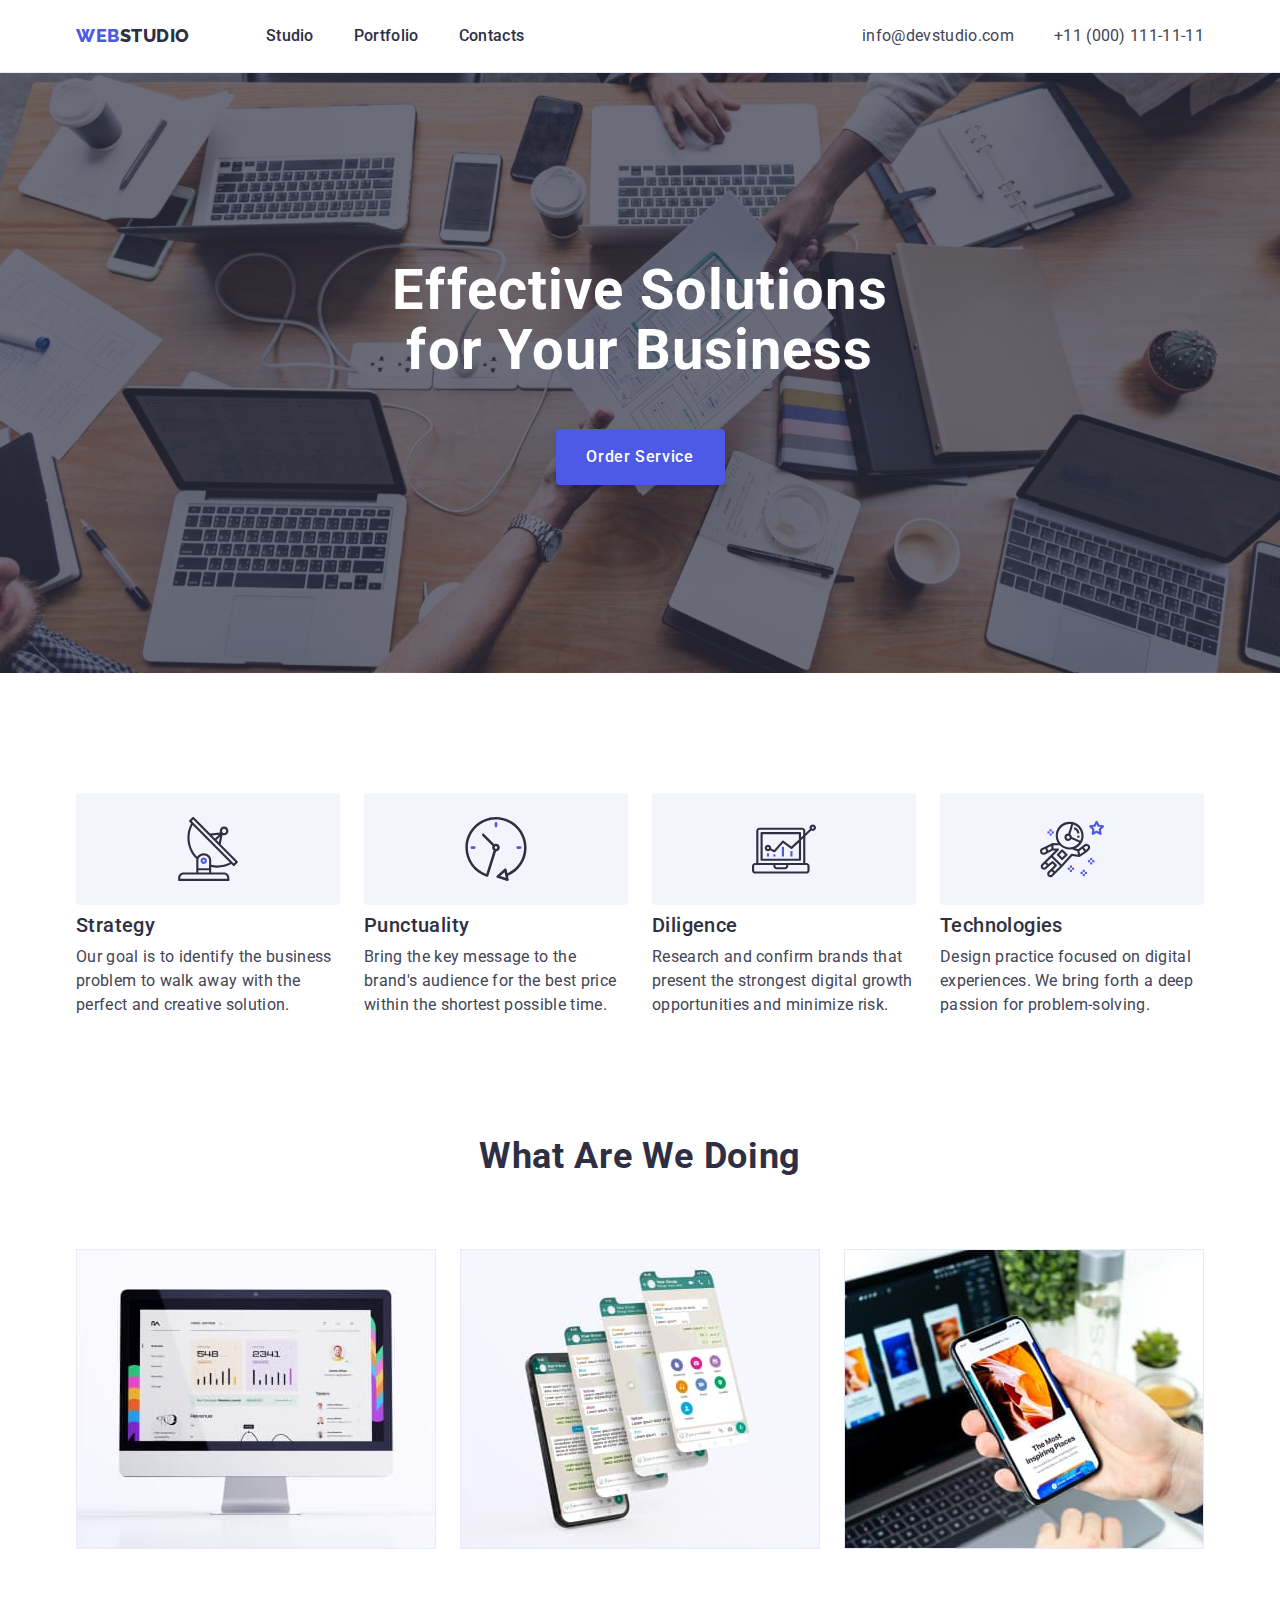
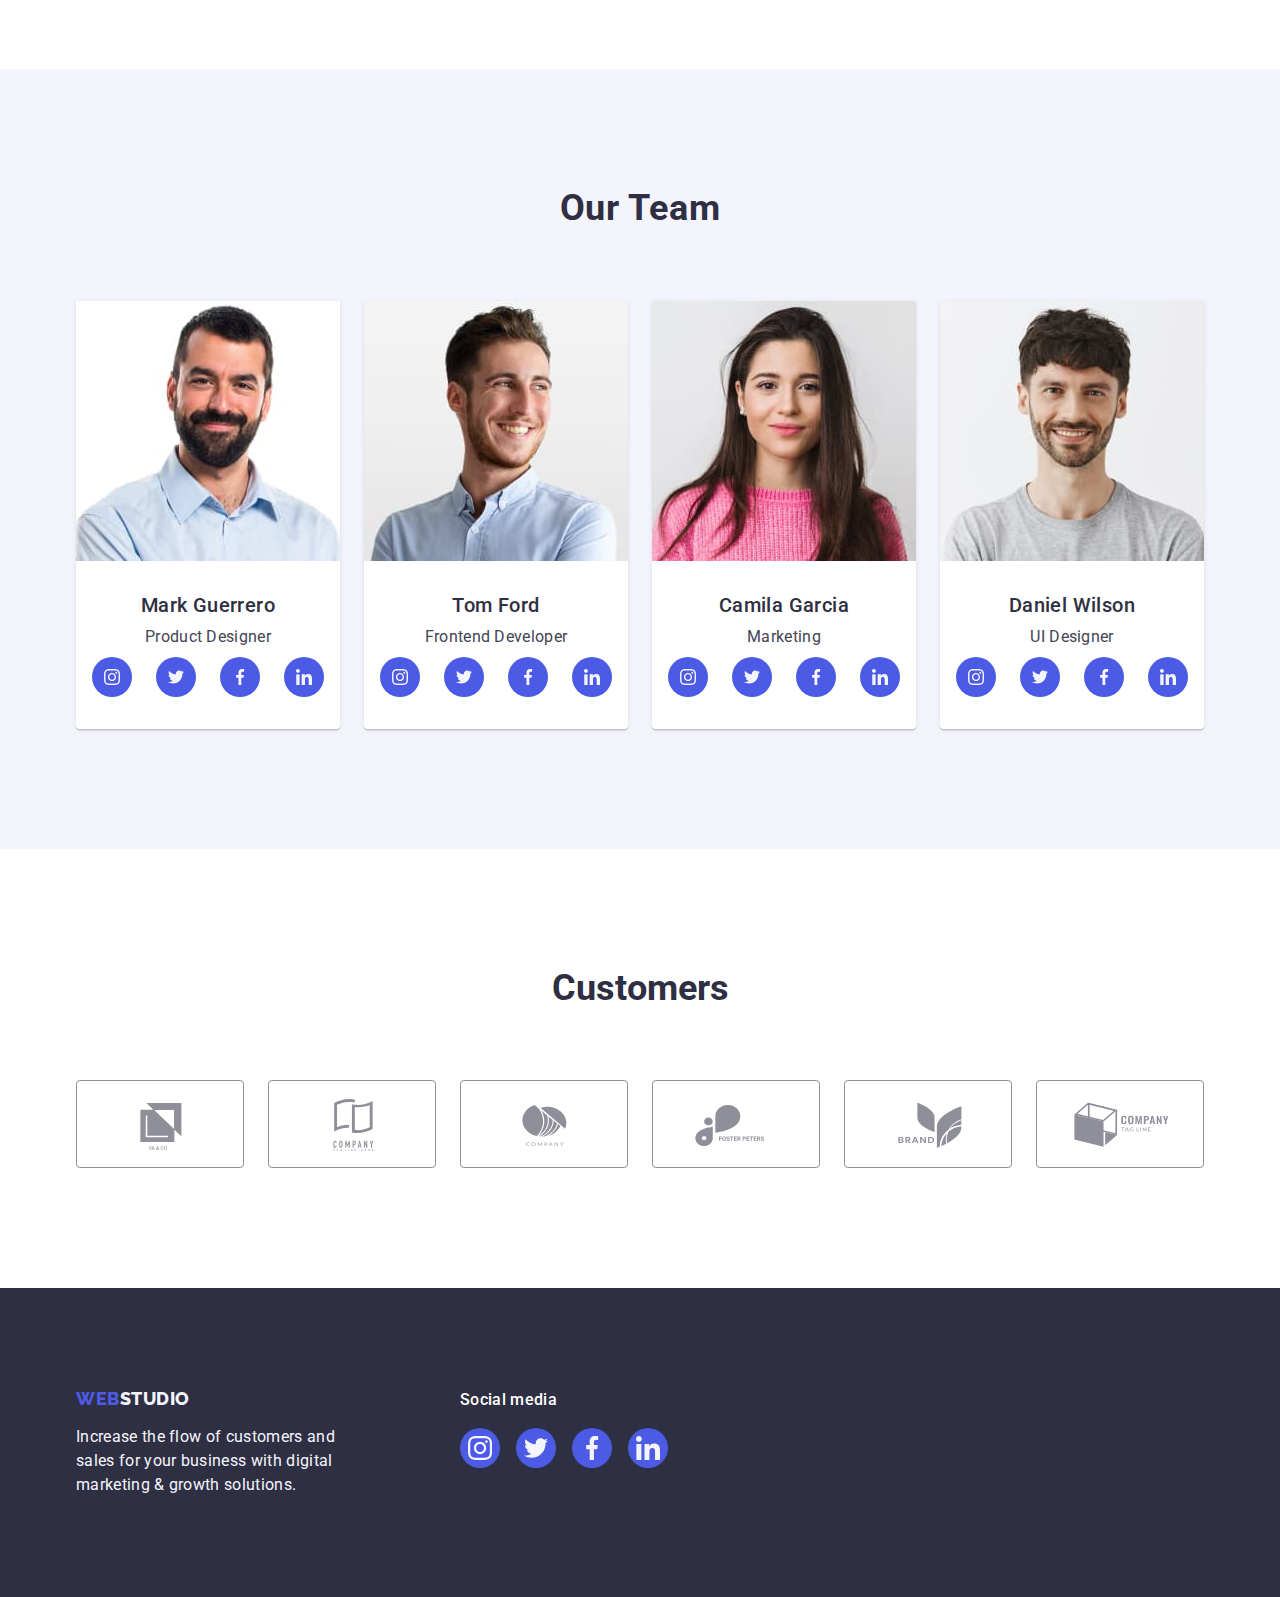
==== index.html @ 1cad441a "Initial commit" ====
<!DOCTYPE html>
<html lang="en">
  <head>
    <meta charset="UTF-8" />
    <meta http-equiv="X-UA-Compatible" content="IE=edge" />
    <meta name="viewport" content="width=device-width, initial-scale=1.0" />
    <title>Web Studio</title>
    <link rel="preconnect" href="https://fonts.googleapis.com" />
    <link rel="preconnect" href="https://fonts.gstatic.com" crossorigin />
    <link
      href="https://fonts.googleapis.com/css2?family=Raleway:wght@800&family=Roboto:wght@400;500;700&display=swap"
      rel="stylesheet"
    />
    <link
      rel="stylesheet"
      href="https://cdnjs.cloudflare.com/ajax/libs/modern-normalize/1.0.0/modern-normalize.min.css"
    />
    <link rel="stylesheet" href="./css/style.css" />
  </head>
  <body>
    <!-- Header -->
    <header class="page-header">
      <div class="header-container container">
        <nav class="menu-nav">
          <a href="./index.html" class="logo link"
            >Web<span class="logo-right-part">Studio</span></a
          >
          <ul class="menu list">
            <li>
              <a href="./index.html" class="nav-list link">Studio</a>
            </li>
            <li>
              <a href="./portfolio.html" class="nav-list link">Portfolio</a>
            </li>
            <li>
              <a href="" class="nav-list link">Contacts</a>
            </li>
          </ul>
        </nav>
        <!-- Address Contacts -->
        <address class="address-nav-list">
          <ul class="address-menu list">
            <li>
              <a href="mailto:info@devstudio.com" class="address-nav-link link"
                >info@devstudio.com</a
              >
            </li>
            <li>
              <a href="tel:+110001111111" class="address-nav-link link"
                >+11 (000) 111-11-11</a
              >
            </li>
          </ul>
        </address>
      </div>
    </header>

    <!-- Main content -->
    <main>
      <!-- Hero Section -->

      <section class="hero-section">
        <div class="container">
          <h1 class="main-title">Effective Solutions for Your Business</h1>
          <button type="button" class="button">Order Service</button>
        </div>
      </section>

      <!-- Section 1 -->

      <section class="features">
        <div class="container">
          <h2 class="visually-hidden">Features</h2>
          <ul class="features-list list">
            <li class="feature-list-text-width">
              <div class="features-list-icon">
                <svg
                  class="feature-icon"
                  aria-label="antenna icon"
                  width="64"
                  height="64"
                >
                  <use href="./images/icons.svg#icon-antenna"></use>
                </svg>
              </div>
              <h3 class="feature-list">Strategy</h3>
              <p class="feature-list-desc">
                Our goal is to identify the business problem to walk away with
                the perfect and creative solution.
              </p>
            </li>
            <li class="feature-list-text-width">
              <div class="features-list-icon">
                <svg
                  class="feature-icon"
                  aria-label="clock icon"
                  width="64"
                  height="64"
                >
                  <use href="./images/icons.svg#icon-clock"></use>
                </svg>
              </div>
              <h3 class="feature-list">Punctuality</h3>
              <p class="feature-list-desc">
                Bring the key message to the brand's audience for the best price
                within the shortest possible time.
              </p>
            </li>
            <li class="feature-list-text-width">
              <div class="features-list-icon">
                <svg
                  class="feature-icon"
                  aria-label="diagram icon"
                  width="64"
                  height="64"
                >
                  <use href="./images/icons.svg#icon-diagram"></use>
                </svg>
              </div>
              <h3 class="feature-list">Diligence</h3>
              <p class="feature-list-desc">
                Research and confirm brands that present the strongest digital
                growth opportunities and minimize risk.
              </p>
            </li>
            <li class="feature-list-text-width">
              <div class="features-list-icon">
                <svg
                  class="feature-icon"
                  aria-label="astronaut icon"
                  width="64"
                  height="64"
                >
                  <use href="./images/icons.svg#icon-astronaut"></use>
                </svg>
              </div>
              <h3 class="feature-list">Technologies</h3>
              <p class="feature-list-desc">
                Design practice focused on digital experiences. We bring forth a
                deep passion for problem-solving.
              </p>
            </li>
          </ul>
        </div>
      </section>

      <!-- Section 2 -->

      <section class="work-examples">
        <div class="container">
          <h2 class="what-are-we-doing">What are we doing</h2>
          <ul class="work-examples-list list">
            <li class="work-example-list-width">
              <img
                src="./images/what-we-are-doing-1-main-monitor.jpg"
                width="360"
                alt="Monitor"
              />
            </li>
            <li class="work-example-list-width">
              <img
                src="./images/what-we-are-doing-2-mobile-screens.jpg"
                width="360"
                alt="Mobile screens"
              />
            </li>
            <li class="work-example-list-width">
              <img
                src="./images/what-we-are-doing-3-laptop-and-phone.jpg"
                width="360"
                alt="Laptop and phone"
              />
            </li>
          </ul>
        </div>
      </section>

      <!-- ========== Our team - Section 3 ========== -->

      <section class="section-team-list">
        <div class="container">
          <h2 class="section-header-title">Our Team</h2>
          <ul class="team list">
            <li class="team-list">
              <img
                src="./images/our-team-1-mark.jpg"
                width="264"
                height="260"
                alt="Mark Guerrero"
              />
              <div class="title-text">
                <h3 class="team-list-title">Mark Guerrero</h3>
                <p class="team-list-text">Product Designer</p>
                <ul class="social-link-list list link">
                  <li class="social-link-item">
                    <a href="" class="social-link-icon">
                      <svg
                        class="social-icon"
                        aria-label="instagramm-icon"
                        width="16"
                        height="16"
                      >
                        <use href="./images/icons.svg#icon-instagram"></use>
                      </svg>
                    </a>
                  </li>
                  <li class="social-link-item">
                    <a href="" class="social-link-icon">
                      <svg
                        class="social-icon"
                        aria-label="twitter-icon"
                        width="16"
                        height="16"
                      >
                        <use href="./images/icons.svg#icon-twitter"></use>
                      </svg>
                    </a>
                  </li>
                  <li class="social-link-item">
                    <a href="" class="social-link-icon">
                      <svg
                        class="social-icon"
                        aria-label="facebook-icon"
                        width="16"
                        height="16"
                      >
                        <use href="./images/icons.svg#icon-facebook"></use>
                      </svg>
                    </a>
                  </li>
                  <li class="social-link-item">
                    <a href="" class="social-link-icon">
                      <svg
                        class="social-icon"
                        aria-label="linkedin-icon"
                        width="16"
                        height="16"
                      >
                        <use href="./images/icons.svg#icon-linkedin"></use>
                      </svg>
                    </a>
                  </li>
                </ul>
              </div>
            </li>
            <li class="team-list">
              <img
                src="./images/our-team-2-tom.jpg"
                width="264"
                height="260"
                alt="Tom Ford"
              />
              <div class="title-text">
                <h3 class="team-list-title">Tom Ford</h3>
                <p class="team-list-text">Frontend Developer</p>
                <ul class="social-link-list list link">
                  <li class="social-link-item">
                    <a href="" class="social-link-icon">
                      <svg
                        class="social-icon"
                        aria-label="instagramm-icon"
                        width="16"
                        height="16"
                      >
                        <use href="./images/icons.svg#icon-instagram"></use>
                      </svg>
                    </a>
                  </li>
                  <li class="social-link-item">
                    <a href="" class="social-link-icon">
                      <svg
                        class="social-icon"
                        aria-label="twitter-icon"
                        width="16"
                        height="16"
                      >
                        <use href="./images/icons.svg#icon-twitter"></use>
                      </svg>
                    </a>
                  </li>
                  <li class="social-link-item">
                    <a href="" class="social-link-icon">
                      <svg
                        class="social-icon"
                        aria-label="facebook-icon"
                        width="16"
                        height="16"
                      >
                        <use href="./images/icons.svg#icon-facebook"></use>
                      </svg>
                    </a>
                  </li>
                  <li class="social-link-item">
                    <a href="" class="social-link-icon">
                      <svg
                        class="social-icon"
                        aria-label="linkedin-icon"
                        width="16"
                        height="16"
                      >
                        <use href="./images/icons.svg#icon-linkedin"></use>
                      </svg>
                    </a>
                  </li>
                </ul>
              </div>
            </li>
            <li class="team-list">
              <img
                src="./images/our-team-3-camila.jpg"
                width="264"
                height="260"
                alt="Camila Garcia"
              />
              <div class="title-text">
                <h3 class="team-list-title">Camila Garcia</h3>
                <p class="team-list-text">Marketing</p>
                <ul class="social-link-list list link">
                  <li class="social-link-item">
                    <a href="" class="social-link-icon">
                      <svg
                        class="social-icon"
                        aria-label="instagramm-icon"
                        width="16"
                        height="16"
                      >
                        <use href="./images/icons.svg#icon-instagram"></use>
                      </svg>
                    </a>
                  </li>
                  <li class="social-link-item">
                    <a href="" class="social-link-icon">
                      <svg
                        class="social-icon"
                        aria-label="twitter-icon"
                        width="16"
                        height="16"
                      >
                        <use href="./images/icons.svg#icon-twitter"></use>
                      </svg>
                    </a>
                  </li>
                  <li class="social-link-item">
                    <a href="" class="social-link-icon">
                      <svg
                        class="social-icon"
                        aria-label="facebook-icon"
                        width="16"
                        height="16"
                      >
                        <use href="./images/icons.svg#icon-facebook"></use>
                      </svg>
                    </a>
                  </li>
                  <li class="social-link-item">
                    <a href="" class="social-link-icon">
                      <svg
                        class="social-icon"
                        aria-label="linkedin-icon"
                        width="16"
                        height="16"
                      >
                        <use href="./images/icons.svg#icon-linkedin"></use>
                      </svg>
                    </a>
                  </li>
                </ul>
              </div>
            </li>
            <li class="team-list">
              <img
                src="./images/our-team-4-daniel.jpg"
                width="264"
                height="260"
                alt="Daniel Wilson"
              />
              <div class="title-text">
                <h3 class="team-list-title">Daniel Wilson</h3>
                <p class="team-list-text">UI Designer</p>
                <ul class="social-link-list list link">
                  <li class="social-link-item">
                    <a href="" class="social-link-icon">
                      <svg
                        class="social-icon"
                        aria-label="instagramm-icon"
                        width="16"
                        height="16"
                      >
                        <use href="./images/icons.svg#icon-instagram"></use>
                      </svg>
                    </a>
                  </li>
                  <li class="social-link-item">
                    <a href="" class="social-link-icon">
                      <svg
                        class="social-icon"
                        aria-label="twitter-icon"
                        width="16"
                        height="16"
                      >
                        <use href="./images/icons.svg#icon-twitter"></use>
                      </svg>
                    </a>
                  </li>
                  <li class="social-link-item">
                    <a href="" class="social-link-icon">
                      <svg
                        class="social-icon"
                        aria-label="facebook-icon"
                        width="16"
                        height="16"
                      >
                        <use href="./images/icons.svg#icon-facebook"></use>
                      </svg>
                    </a>
                  </li>
                  <li class="social-link-item">
                    <a href="" class="social-link-icon">
                      <svg
                        class="social-icon"
                        aria-label="linkedin-icon"
                        width="16"
                        height="16"
                      >
                        <use href="./images/icons.svg#icon-linkedin"></use>
                      </svg>
                    </a>
                  </li>
                </ul>
              </div>
            </li>
          </ul>
        </div>
      </section>

      <!-- ========== Customers - Section 4 ========== -->
      <section class="customer-section">
        <div class="container">
          <h2 class="customer-section-title">Customers</h2>
          <ul class="customers-list list">
            <li class="customer-item">
              <a href="" class="customer-link-icon link">
                <svg
                  class="customer-icon"
                  aria-label="customer ya&co"
                  width="104"
                  height="56"
                >
                  <use href="./images/icons.svg#icon-company1-ya-co"></use>
                </svg>
              </a>
            </li>
            <li class="customer-item">
              <a href="" class="customer-link-icon link">
                <svg
                  class="customer-icon"
                  aria-label="customer tagline"
                  width="104"
                  height="56"
                >
                  <use href="./images/icons.svg#icon-company2-tagline"></use>
                </svg>
              </a>
            </li>
            <li class="customer-item">
              <a href="" class="customer-link-icon link">
                <svg
                  class="customer-icon"
                  aria-label="customer company"
                  width="104"
                  height="56"
                >
                  <use href="./images/icons.svg#icon-company3"></use>
                </svg>
              </a>
            </li>
            <li class="customer-item">
              <a href="" class="customer-link-icon link">
                <svg
                  class="customer-icon"
                  aria-label="customer foster peters"
                  width="104"
                  height="56"
                >
                  <use
                    href="./images/icons.svg#icon-company4-foster-peters"
                  ></use>
                </svg>
              </a>
            </li>
            <li class="customer-item">
              <a href="" class="customer-link-icon link">
                <svg
                  class="customer-icon"
                  aria-label="customer brand"
                  width="104"
                  height="56"
                >
                  <use href="./images/icons.svg#icon-company5-brand"></use>
                </svg>
              </a>
            </li>
            <li class="customer-item">
              <a href="" class="customer-link-icon link">
                <svg
                  class="customer-icon"
                  aria-label="customer tag"
                  width="104"
                  height="56"
                >
                  <use href="./images/icons.svg#icon-company6-tag"></use>
                </svg>
              </a>
            </li>
          </ul>
        </div>
      </section>
    </main>

    <!-- Footer -->

    <footer class="footer">
      <div class="container footer-container">
        <div class="footer-logo-div">
          <a href="./index.html" class="footer-logo logo link"
            >Web<span class="footer-logo-right-part">Studio</span></a
          >
          <p class="footer-text">
            Increase the flow of customers and sales for your business with
            digital marketing & growth solutions.
          </p>
        </div>
        <!-- Footer social link  -->
        <div class="footer-social-media">
          <p class="footer-text-social">Social media</p>
          <ul class="footer-social-link-list list link">
            <li class="footer-social-link-item">
              <a href="" class="footer-social-link-icon">
                <svg
                  class="footer-social-icon"
                  aria-label="instagramm-icon"
                  width="24"
                  height="24"
                >
                  <use href="./images/icons.svg#icon-instagram"></use>
                </svg>
              </a>
            </li>
            <li class="footer-social-link-item">
              <a href="" class="footer-social-link-icon">
                <svg
                  class="footer-social-icon"
                  aria-label="twitter-icon"
                  width="24"
                  height="24"
                >
                  <use href="./images/icons.svg#icon-twitter"></use>
                </svg>
              </a>
            </li>
            <li class="footer-social-link-item">
              <a href="" class="footer-social-link-icon">
                <svg
                  class="footer-social-icon"
                  aria-label="facebook-icon"
                  width="24"
                  height="24"
                >
                  <use href="./images/icons.svg#icon-facebook"></use>
                </svg>
              </a>
            </li>
            <li class="footer-social-link-item">
              <a href="" class="footer-social-link-icon">
                <svg
                  class="footer-social-icon"
                  aria-label="linkedin-icon"
                  width="24"
                  height="24"
                >
                  <use href="./images/icons.svg#icon-linkedin"></use>
                </svg>
              </a>
            </li>
          </ul>
        </div>
      </div>
    </footer>
  </body>
</html>
---- css/style.css ----
:root {
  --main-font: 'Roboto', sans-serif;
  --secondary-font: ;
  --logo-colour: #4d5ae5;
  --logo-right-part: #2e2f42;
  --nav-list-color: #2e2f42;
  --color-nav-list-hover: #404bbf;
  --color-nav-list-focus: #404bbf;
  --color-address-nav-link: #434455;
  --color-address-nav-link-hover: #404bbf;
  --color-address-nav-link-focus: #404bbf;
  --background-color: #ffffff;
  --background-color-hero: #2e2f42;
  --title-color: #2e2f42;
  --button-background-color: #f4f4fd;
  --button-text-color: #4d5ae5;
  --portfolio-button-hover-focus-color: #ffffff;
  --portfolio-button-hover-focus-background-color: #404bbf;
  --portfolio-button-boader-color: #e7e9fc;
  --icon-background-colour: #f4f4fd;
  --social-link-background-colour: #4d5ae5;
  --social-link-icon-colour: #f4f4fd;
  --customer-section-title-colour: #2e2f42;
  --customer-section-icon-color: #8e8f99;
  --footer-text-social-color: #ffffff;
  --footer-social-link-color: #f4f4fd;
}

body {
  font-family: 'Roboto', sans-serif;
  color: var(--color-address-nav-link);
  background-color: var(--background-color);
}

* {
  margin: 0;
}
body {
  margin: 0;
  display: block;
}

.container {
  width: 1158px;
  margin: 0 auto;
  padding-left: 15px;
  padding-right: 15px;
}

img {
  display: block;
}
/*========== Header ========== */

.page-header {
  border-bottom: 1px solid #e7e9fc;
  box-shadow: 0px 2px 1px rgba(46, 47, 66, 0.08),
    0px 1px 1px rgba(46, 47, 66, 0.16), 0px 1px 6px rgba(46, 47, 66, 0.08);
}

.header-container {
  display: flex;
  align-items: center;
  justify-content: space-between;
}

/* Logo */
.logo {
  color: var(--logo-colour);
  font-family: 'Raleway', sans-serif;
  font-weight: 800;
  font-size: 18px;
  line-height: 1.17;
  letter-spacing: 0.03em;
  text-transform: uppercase;
  margin-right: 76px;
}
.logo-right-part {
  color: var(--logo-right-part);
}

/* Navigation list */

.menu {
  display: flex;
  gap: 40px;
  padding-left: 0;
  margin-top: 0;
  margin-bottom: 0;
}

.menu-nav {
  display: flex;
  align-items: center;
}

.link {
  text-decoration: none;
}

.list {
  list-style: none;
}

.nav-list {
  display: block;
  padding: 24px 0;
  font-weight: 500;
  font-size: 16px;
  line-height: 1.5;
  letter-spacing: 0.02em;
  color: var(--nav-list-color);
}

.nav-list:hover {
  color: var(--color-nav-list-hover);
}

.nav-list:focus {
  color: var(--color-nav-list-focus);
}

/* Address navigation section */

.address-nav-list {
  font-style: normal;
  margin-left: auto;
}

.address-menu {
  display: flex;
  gap: 40px;
  margin-top: 0;
  margin-bottom: 0;
  padding-left: 0;
}

.address-nav-link {
  font-size: 16px;
  line-height: 1.5;
  letter-spacing: 0.02em;
  color: var(--color-address-nav-link);
}

.address-nav-link:hover {
  color: var(--color-address-nav-link-hover);
}

.address-nav-link:focus {
  color: var(--color-address-nav-link-focus);
}

/* Main content */
/* Hero section */
.hero-section {
  background-color: var(--background-color-hero);
  padding: 188px 0;
  background-image: linear-gradient(
      rgba(46, 47, 66, 0.7),
      rgba(46, 47, 66, 0.7)
    ),
    url(../images/people-office.jpg);
  max-width: 1440px;
  background-repeat: no-repeat;
  background-position: center;
  background-size: cover;
  margin-left: auto;
  margin-right: auto;
}
.main-title {
  max-width: 496px;
  font-size: 56px;
  line-height: 1.07;
  text-align: center;
  letter-spacing: 0.02em;
  color: #ffffff;
  margin-left: auto;
  margin-right: auto;
  margin-top: 0;
  margin-bottom: 48px;
}
.button {
  display: block;
  margin: auto;
  min-width: 169px;
  height: 56px;
  border: none;
  background-color: #4d5ae5;
  border-radius: 4px;
  box-shadow: 0px 4px 4px rgba(0, 0, 0, 0.15);
  font-family: 'Roboto', sans-serif;
  font-weight: 500;
  font-size: 16px;
  line-height: 1.5;
  letter-spacing: 0.04em;
  color: #ffffff;
  cursor: pointer;
}

.button:hover,
.button:focus {
  background-color: #404bbf;
}

/* Section 1 */

.visually-hidden {
  position: absolute;
  width: 1px;
  height: 1px;
  margin: -1px;
  border: 0;
  padding: 0;
  white-space: nowrap;
  clip-path: inset(100%);
  clip: rect(0 0 0 0);
  overflow: hidden;
}
.features {
  padding: 120px 0;
  gap: 24px;
}

.features-list {
  display: flex;
  padding: 0;
  gap: 24px;
  justify-content: center;
  margin: auto;
}

.feature-list {
  margin-bottom: 8px;
  font-weight: 500;
  font-size: 20px;
  line-height: 1.2;
  letter-spacing: 0.02em;
  color: var(--title-color);
}

.feature-list-desc {
  line-height: 1.5;
  letter-spacing: 0.02em;
}

.feature-list-text-width {
  width: calc((100% - 48px) / 3);
}

.features-list-icon {
  display: flex;
  align-items: center;
  justify-content: center;
  height: 112px;
  margin-bottom: 8px;
  border-radius: 4px;
  background-color: var(--icon-background-colour);
}

/* Section 2  What we are doing*/
.work-examples {
  padding-bottom: 120px;
}
.what-are-we-doing {
  margin-bottom: 72px;
  margin-top: 0;
  font-size: 36px;
  line-height: 1.11;
  text-align: center;
  letter-spacing: 0.02em;
  text-transform: capitalize;
  color: var(--title-color);
}
.work-examples-list {
  display: flex;
  gap: 24px;
  margin-top: 0;
  padding-left: 0;
  margin-bottom: 0;
}

.work-example-list-width {
  width: calc((100% - 48px) / 3);
}

/* Section 3  - Our Team */
.team {
  display: flex;
  gap: 24px;
}

.section-team-list {
  background-color: #f4f4fd;
  padding: 120px 0;
}
.section-header-title {
  margin-bottom: 72px;
  margin-top: 0;
  font-size: 36px;
  line-height: 1.11;
  text-align: center;
  letter-spacing: 0.02em;
  text-transform: capitalize;
  color: var(--title-color);
}
.team-list-title {
  text-align: center;
  margin-bottom: 8px;
  font-weight: 500;
  font-size: 20px;
  line-height: 1.2;
  letter-spacing: 0.02em;
  color: var(--title-color);
}

.team {
  padding-left: 0;
  margin-top: 0;
  margin-bottom: 0;
}
.team-list {
  background-color: #ffffff;
  border-radius: 0px 0px 4px 4px;
  flex-basis: calc((100% - 72px) / 4);
  box-shadow: 0px 1px 6px rgba(46, 47, 66, 0.08),
    0px 1px 1px rgba(46, 47, 66, 0.16), 0px 2px 1px rgba(46, 47, 66, 0.08);
}

.title-text {
  padding: 32px 0;
}
.team-list-text {
  text-align: center;
  font-size: 16px;
  line-height: 1.5;
  letter-spacing: 0.02em;
}

/*  ul  */
.social-link-list {
  display: flex;
  margin-top: 8px;
  margin-bottom: 0;
  padding-left: 0;
  align-items: center;
  justify-content: center;
  gap: 24px;
}
/* li  */
.social-link-item {
  width: 40px;
  height: 40px;
}

/* a href */
.social-link-icon {
  display: block;
  width: 100%;
  height: 100%;
  background-color: #4d5ae5;
  border-radius: 50%;
  display: flex;
  align-items: center;
  justify-content: center;
}
.social-link-icon:hover {
  background-color: #404bbf;
}
.social-link-icon:focus {
  background-color: #404bbf;
}
/* svg */
.social-icon {
  fill: var(--social-link-icon-colour);
}

/* ========== Customers - Section 4 ========== */

.customer-section {
  padding-top: 120px;
  padding-bottom: 120px;
}

.customer-section-title {
  font-size: 36px;
  font-weight: 700;
  line-height: 1.1;
  color: var(--customer-section-title-colour);
  margin-bottom: 72px;
  text-align: center;
}
/* --- ul --- */
.customers-list {
  display: flex;
  padding-left: 0;
  gap: 24px;
}

/* --- li --- */
.customer-item {
  width: calc((100% - 120px) / 6);
  height: 88px;
}

/* --- a href --- */
.customer-link-icon {
  display: flex;
  width: 100%;
  height: 100%;
  border: 1px solid #8e8f99;
  border-radius: 4px;
  align-items: center;
  justify-content: center;
  color: var(--customer-section-icon-color);
}

.customer-link-icon:hover,
.customer-link-icon:focus {
  border-color: #404bbf;
  color: #404bbf;
}

.customer-icon {
  fill: currentColor;
}

/* ================ Footer =============== */
.footer {
  padding: 100px 0;
  background-color: var(--background-color-hero);
  margin-top: 0;
  margin-bottom: 0;
}

.footer-container {
  display: flex;
  align-items: baseline;
}
.footer-logo-right-part {
  color: var(--button-background-color);
}

/* --- logo div --- */
.footer-logo-div {
  margin-right: 120px;
}
.footer-logo {
  display: inline-block;
  margin-bottom: 16px;
  margin-right: 0;
}
.footer-text {
  color: var(--button-background-color);
  font-size: 16px;
  line-height: 24px;
  letter-spacing: 0.02em;
  max-width: 264px;
  margin-top: 0;
  margin-bottom: 0;
}

.footer-text-social {
  font-weight: 500;
  color: var(--footer-text-social-color);
  margin-bottom: 16px;
  line-height: 1.5;
  letter-spacing: 0.02em;
}

.footer-social-link-icon {
  width: 100%;
  height: 100%;
  background-color: #4d5ae5;
  border-radius: 50%;
  display: flex;
  align-items: center;
  justify-content: center;
}

.footer-social-link-icon:hover,
.footer-social-link-icon:focus {
  background-color: #31d0aa;
}

.footer-social-link-list {
  display: flex;
  margin-bottom: 0;
  padding-left: 0;
  align-items: center;
  justify-content: center;
  gap: 16px;
}

.footer-social-link-item {
  height: 40px;
  width: 40px;
}

.footer-social-icon {
  fill: var(--footer-social-link-color);
}

/* Portfolio */

.list-btn {
  display: flex;
  margin-bottom: 72px;
  justify-content: center;
  gap: 24px;
  padding-left: 0;
  margin-top: 0;
}
.main-section {
  padding: 96px 0 120px;
}

.projects-list {
  display: flex;
  flex-wrap: wrap;
  margin-top: 0;
  margin-bottom: 0;
  column-gap: 24px;
  padding-left: 0;
  row-gap: 48px;
}

.project-list {
  display: block;
}

.project-list:hover,
.project-list:focus {
  box-shadow: 0px 1px 6px rgba(46, 47, 66, 0.08),
    0px 1px 1px rgba(46, 47, 66, 0.16), 0px 2px 1px rgba(46, 47, 66, 0.08);
}

.portfolio-button {
  background-color: var(--button-background-color);
  font-family: 'Roboto', sans-serif;
  font-weight: 500;
  font-size: 16px;
  line-height: 1.5;
  letter-spacing: 0.04em;
  color: var(--button-text-color);
  cursor: pointer;
  padding: 12px 24px;
  border: 1px solid var(--portfolio-button-boader-color);
  border-radius: 4px;
}
.portfolio-button:hover,
.portfolio-button:focus {
  color: var(--portfolio-button-hover-focus-color);
  background-color: var(--portfolio-button-hover-focus-background-color);
  border: transparent;
  box-shadow: 0px 3px 1px rgba(0, 0, 0, 0.1), 0px 2px 1px rgba(0, 0, 0, 0.08),
    0px 2px 2px rgba(0, 0, 0, 0.12);
}

.portfolio-project-card-container {
  padding: 32px 16px;
  border: 1px solid #e7e9fc;
  border-top: none;
}
.portfolio-project-card {
}
.project-title {
  font-weight: 500;
  font-size: 20px;
  line-height: 1.2;
  letter-spacing: 0.02em;
  color: var(--background-color-hero);
  margin-bottom: 8px;
}

.project-desc {
  font-size: 16px;
  line-height: 1.5;
  letter-spacing: 0.02em;
  color: var(--color-address-nav-link);
}
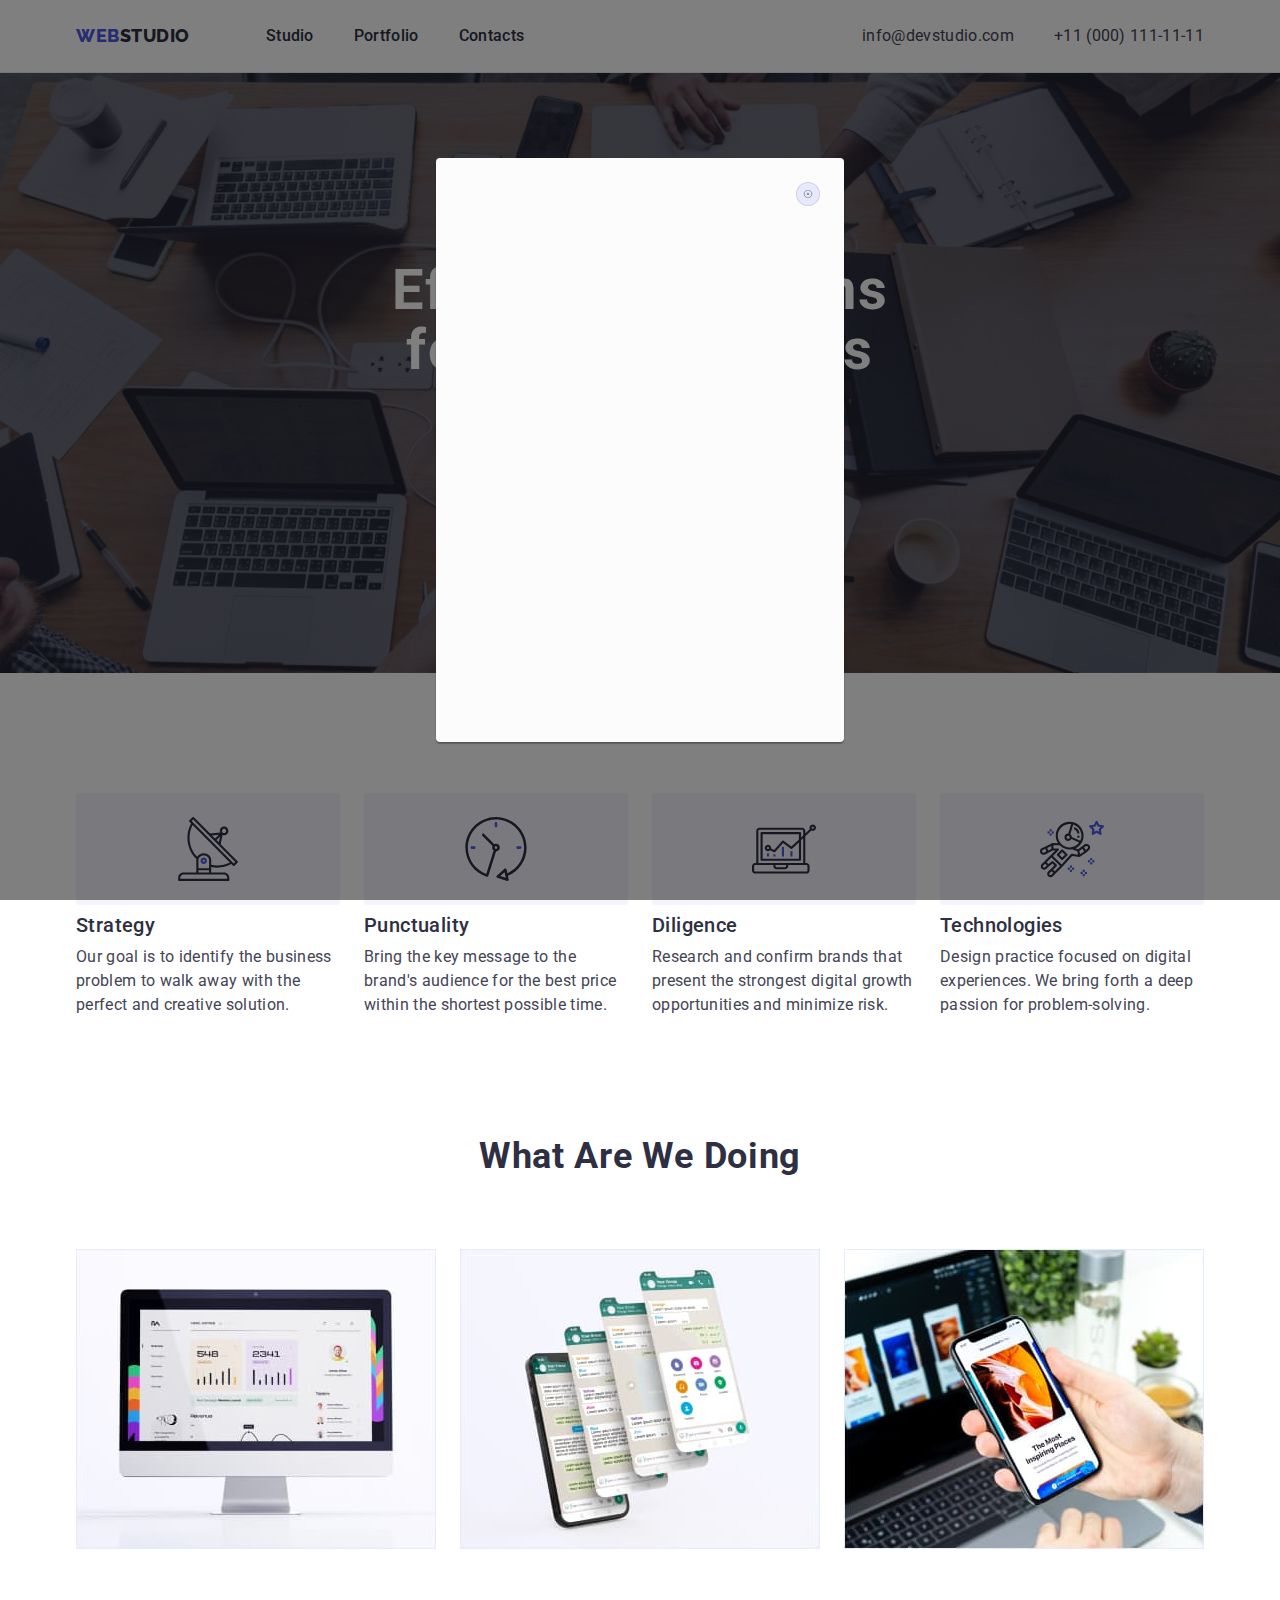
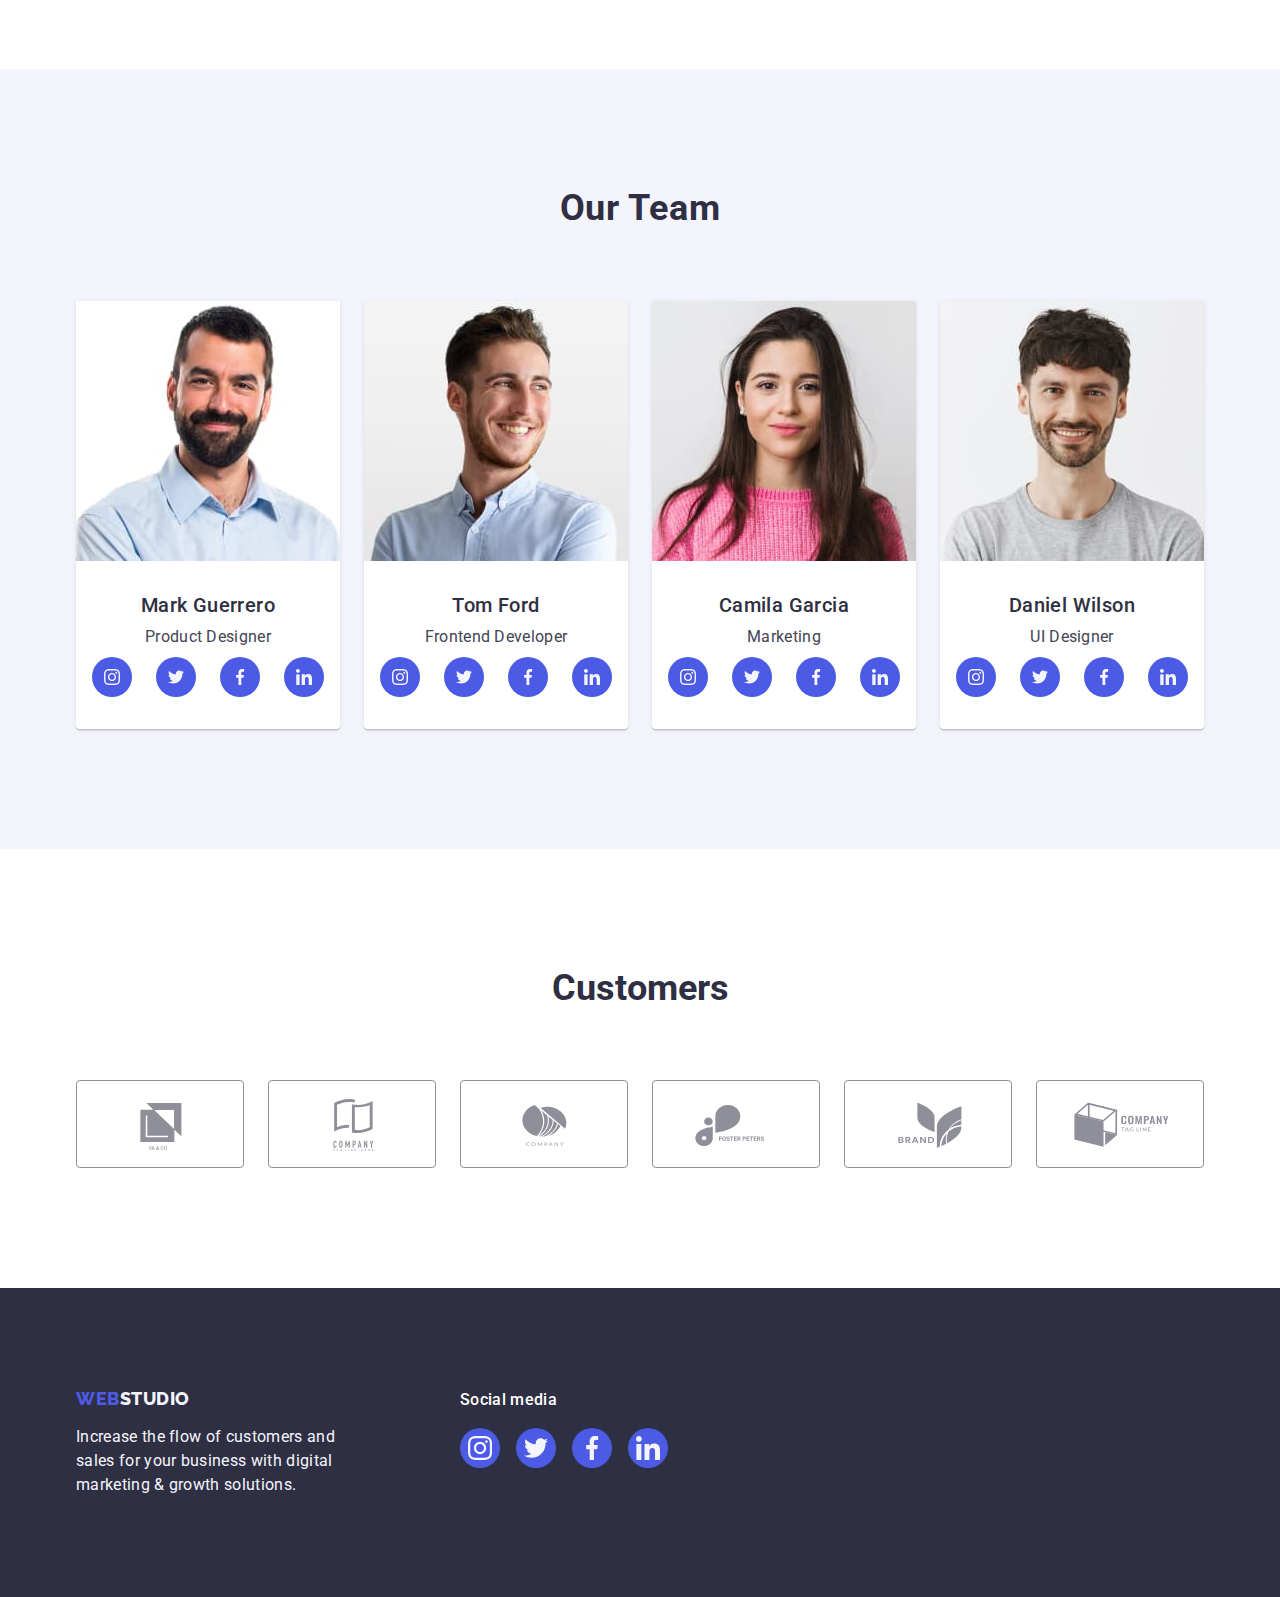
==== commit f77a3ca1: "create modal window" ====
--- a/index.html
+++ b/index.html
@@ -586,5 +586,14 @@
         </div>
       </div>
     </footer>
+    <div class="backdrop">
+      <div class="modal">
+        <button type="button" class="modal-close-btn data-modal-close">
+          <svg class="modal-close-icon" widht="8" height="8">
+            <use href="./images/icons.svg#icon-close"></use>
+          </svg>
+        </button>
+      </div>
+    </div>
   </body>
 </html>
--- a/css/style.css
+++ b/css/style.css
@@ -424,7 +424,7 @@
   fill: currentColor;
 }
 
-/* ================ Footer =============== */
+/* ============ FOOTER START ========== */
 .footer {
   padding: 100px 0;
   background-color: var(--background-color-hero);
@@ -499,8 +499,61 @@
 .footer-social-icon {
   fill: var(--footer-social-link-color);
 }
-
-/* Portfolio */
+/* ============ FOOTER END ========== */
+
+/* =========== MODAL SECTION START =========== */
+.backdrop {
+  position: fixed;
+  top: 0;
+  left: 0;
+  width: 100%;
+  height: 100%;
+  background-color: rgba(0, 0, 0, 0.5);
+}
+
+.modal {
+  width: 408px;
+  height: 584px;
+  background-color: #fcfcfc;
+  position: absolute;
+  top: 50%;
+  left: 50%;
+  transform: translate(-50%, -50%);
+  box-shadow: 0px 1px 1px rgba(0, 0, 0, 0.14), 0px 1px 3px rgba(0, 0, 0, 0.12),
+    0px 2px 1px rgba(0, 0, 0, 0.2);
+  border-radius: 4px;
+  transition: transform 250ms cubic-bezier(0.4, 0, 0.2, 1);
+}
+.modal-close-btn {
+  background-color: #e7e9fc;
+  position: absolute;
+  top: 24px;
+  right: 24px;
+  width: 24px;
+  height: 24px;
+  border-radius: 50%;
+  display: flex;
+  align-items: center;
+  justify-content: center;
+  border: 1px solid rgba(0, 0, 0, 0.1);
+  padding: 0;
+  cursor: pointer;
+  transition: background-color 250ms cubic-bezier(0.4, 0, 0.2, 1),
+    border 250ms cubic-bezier(0.4, 0, 0.2, 1);
+}
+
+.modal-close-btn:hover,
+.modal-close-btn:focus {
+  background-color: #404bbf;
+  border: none;
+}
+
+.modal-close-icon {
+  transition: fill 250ms cubic-bezier(0.4, 0, 0.2, 1);
+}
+/* =========== MODAL SECTION END =========== */
+
+/* ============== PORTFOLIO START ==============  */
 
 .list-btn {
   display: flex;
@@ -578,3 +631,4 @@
   letter-spacing: 0.02em;
   color: var(--color-address-nav-link);
 }
+/* ============== PORTFOLIO END ==============  */
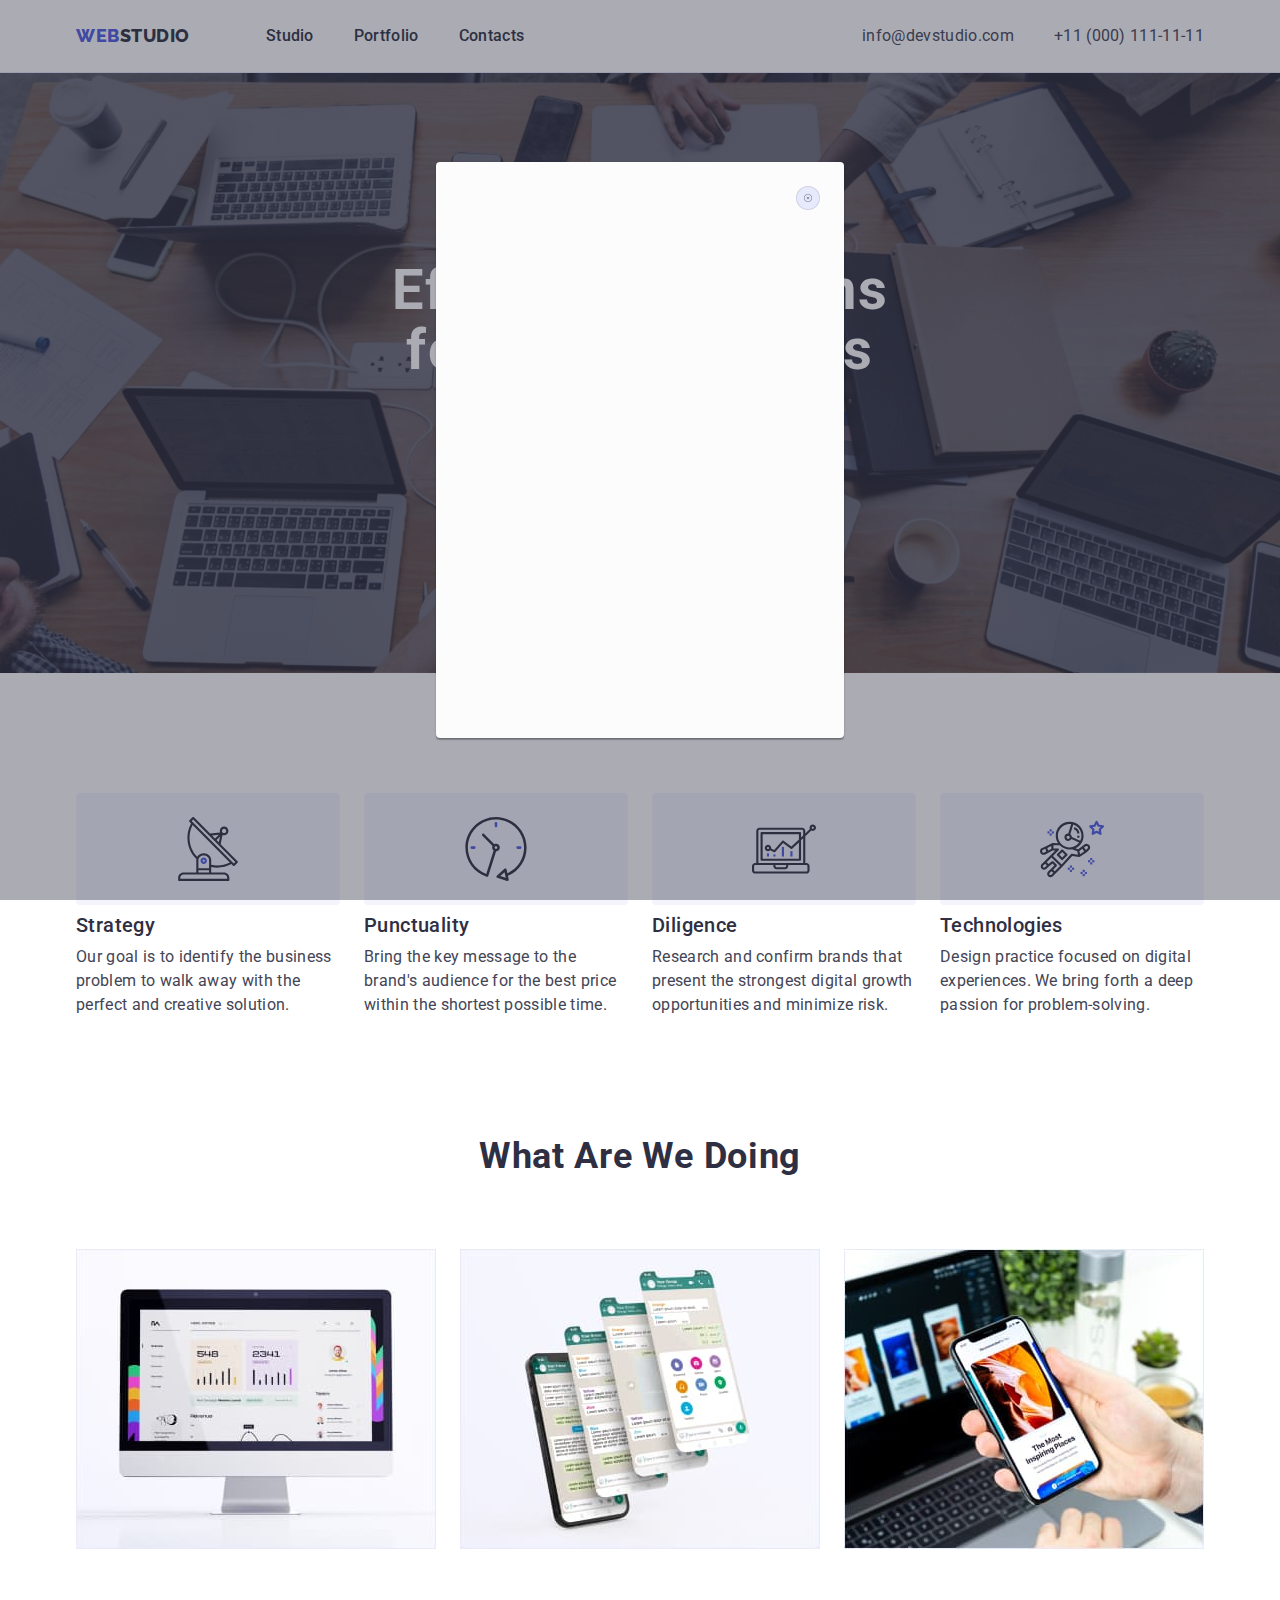
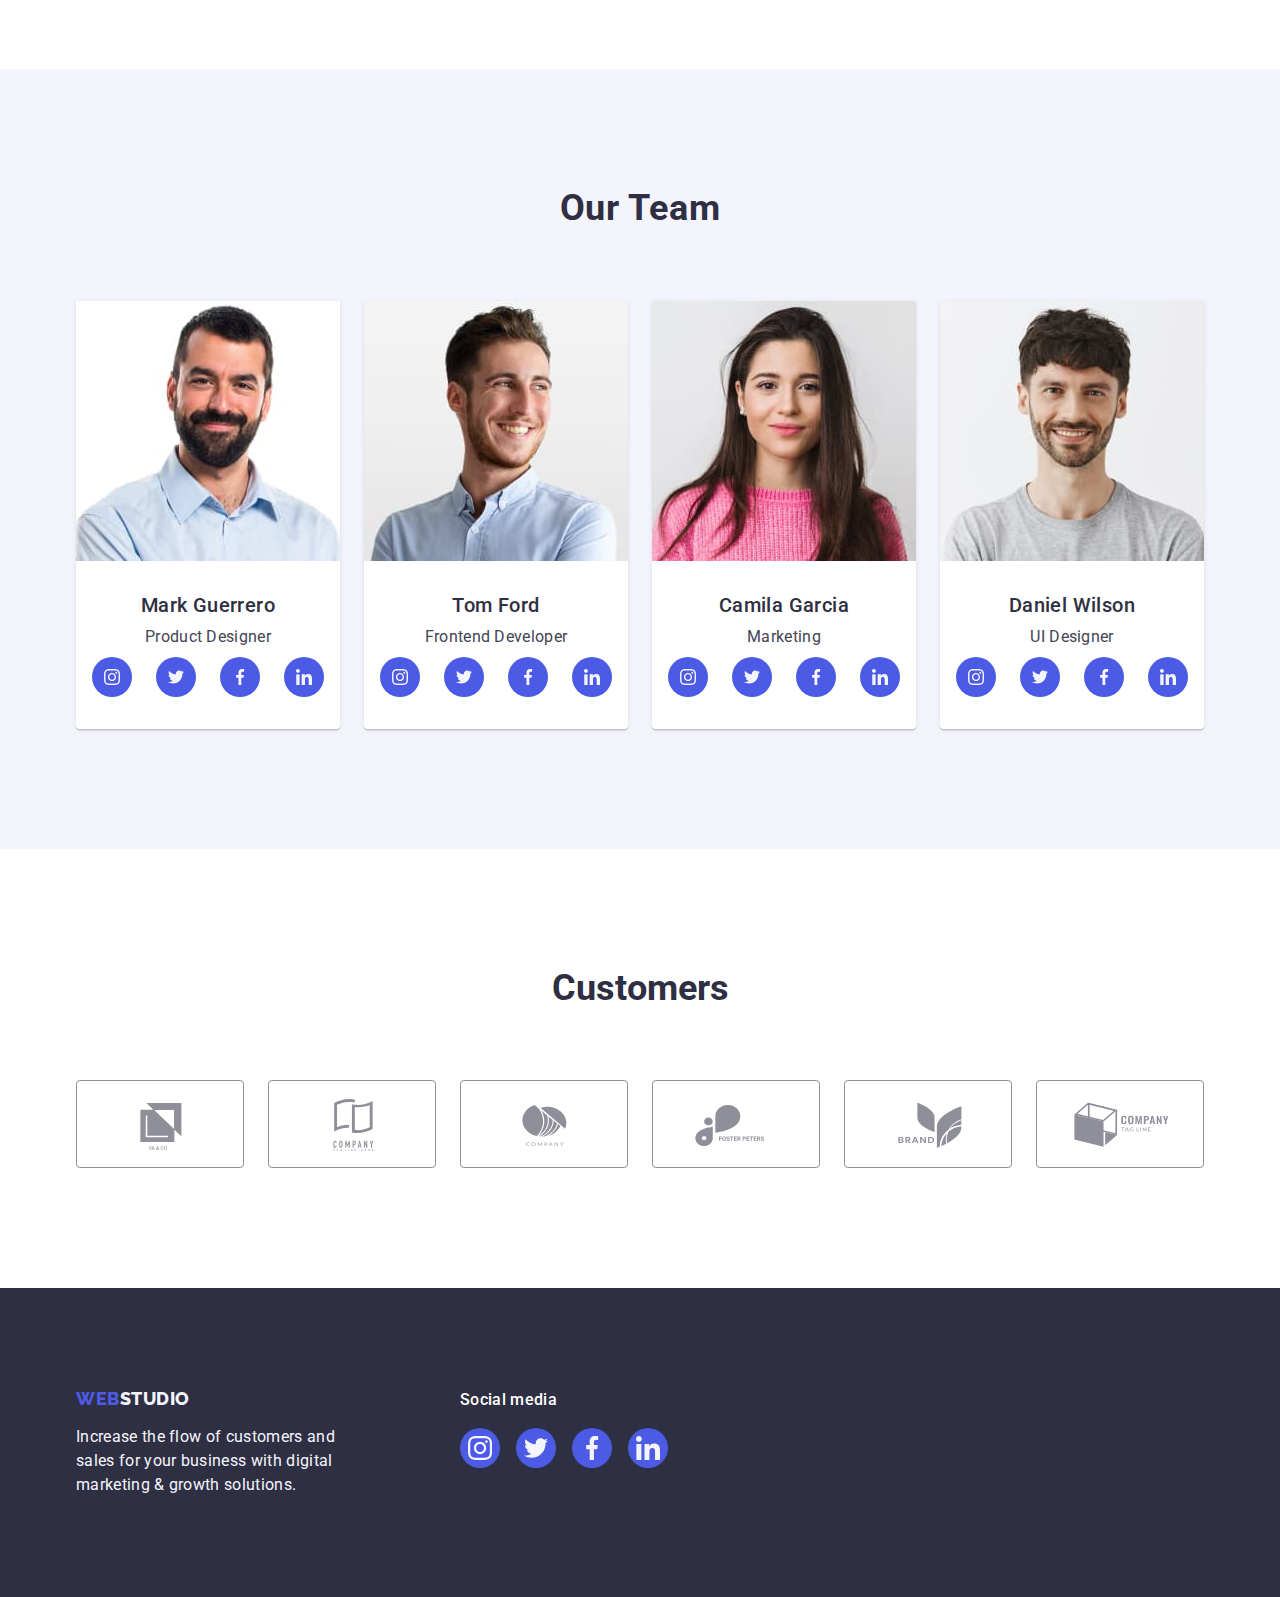
==== commit 88c7aa64: "add js to modal window" ====
--- a/index.html
+++ b/index.html
@@ -586,14 +586,15 @@
         </div>
       </div>
     </footer>
-    <div class="backdrop">
-      <div class="modal">
+    <div class="backdrop is-hidden">
+      <div class="modal data-modal">
         <button type="button" class="modal-close-btn data-modal-close">
-          <svg class="modal-close-icon" widht="8" height="8">
+          <svg class="modal-close-icon">
             <use href="./images/icons.svg#icon-close"></use>
           </svg>
         </button>
       </div>
     </div>
+    <script src="./js/modal.js"></script>
   </body>
 </html>
--- a/css/style.css
+++ b/css/style.css
@@ -508,12 +508,19 @@
   left: 0;
   width: 100%;
   height: 100%;
-  background-color: rgba(0, 0, 0, 0.5);
-}
-
+  background-color: rgba(46, 47, 66, 0.4);
+  transition: opacity 250ms cubic-bezier(0.4, 0, 0.2, 1),
+    visibility 250ms cubic-bezier(0.4, 0, 0.2, 1);
+}
+
+.is-hidden {
+  /* opacity: 0;
+  visibility: hidden;
+  pointer-events: none; */
+}
 .modal {
   width: 408px;
-  height: 584px;
+  min-height: 576px;
   background-color: #fcfcfc;
   position: absolute;
   top: 50%;
@@ -549,6 +556,8 @@
 }
 
 .modal-close-icon {
+  width: 8px;
+  height: 8px;
   transition: fill 250ms cubic-bezier(0.4, 0, 0.2, 1);
 }
 /* =========== MODAL SECTION END =========== */
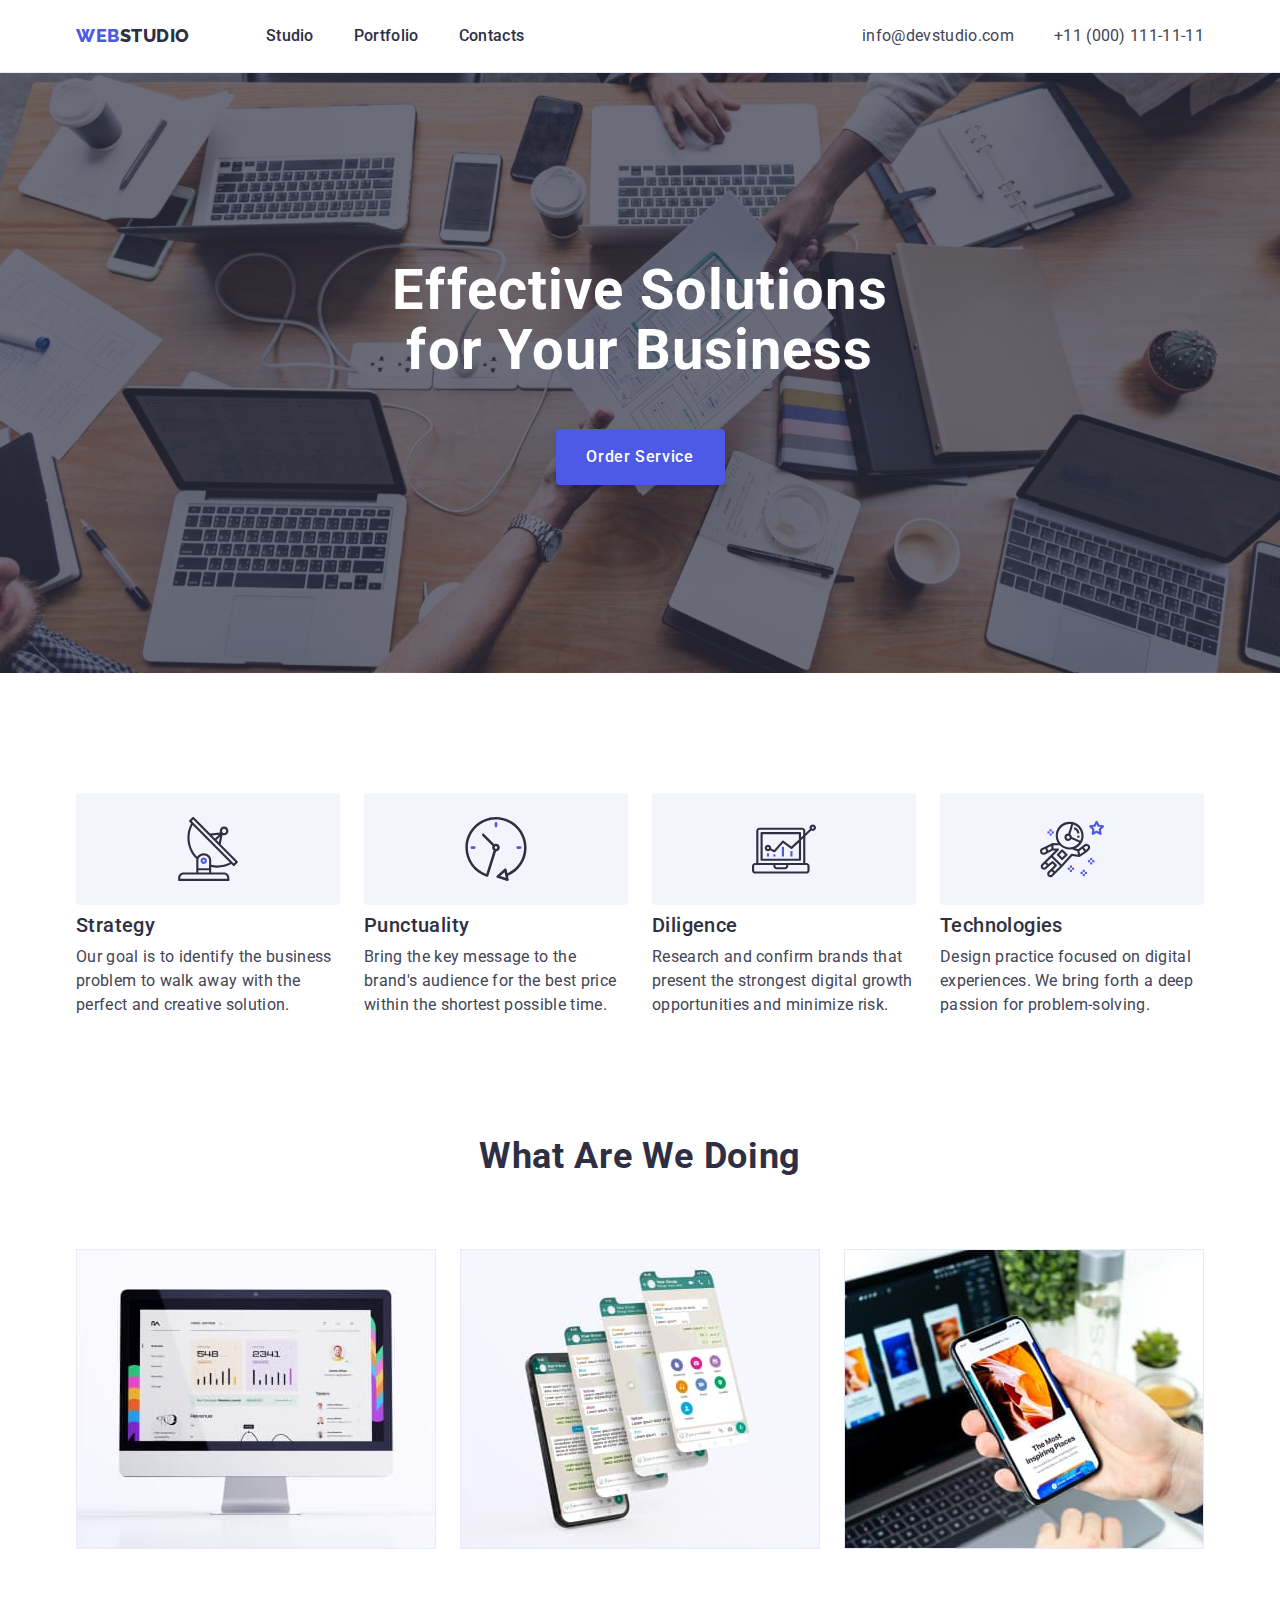
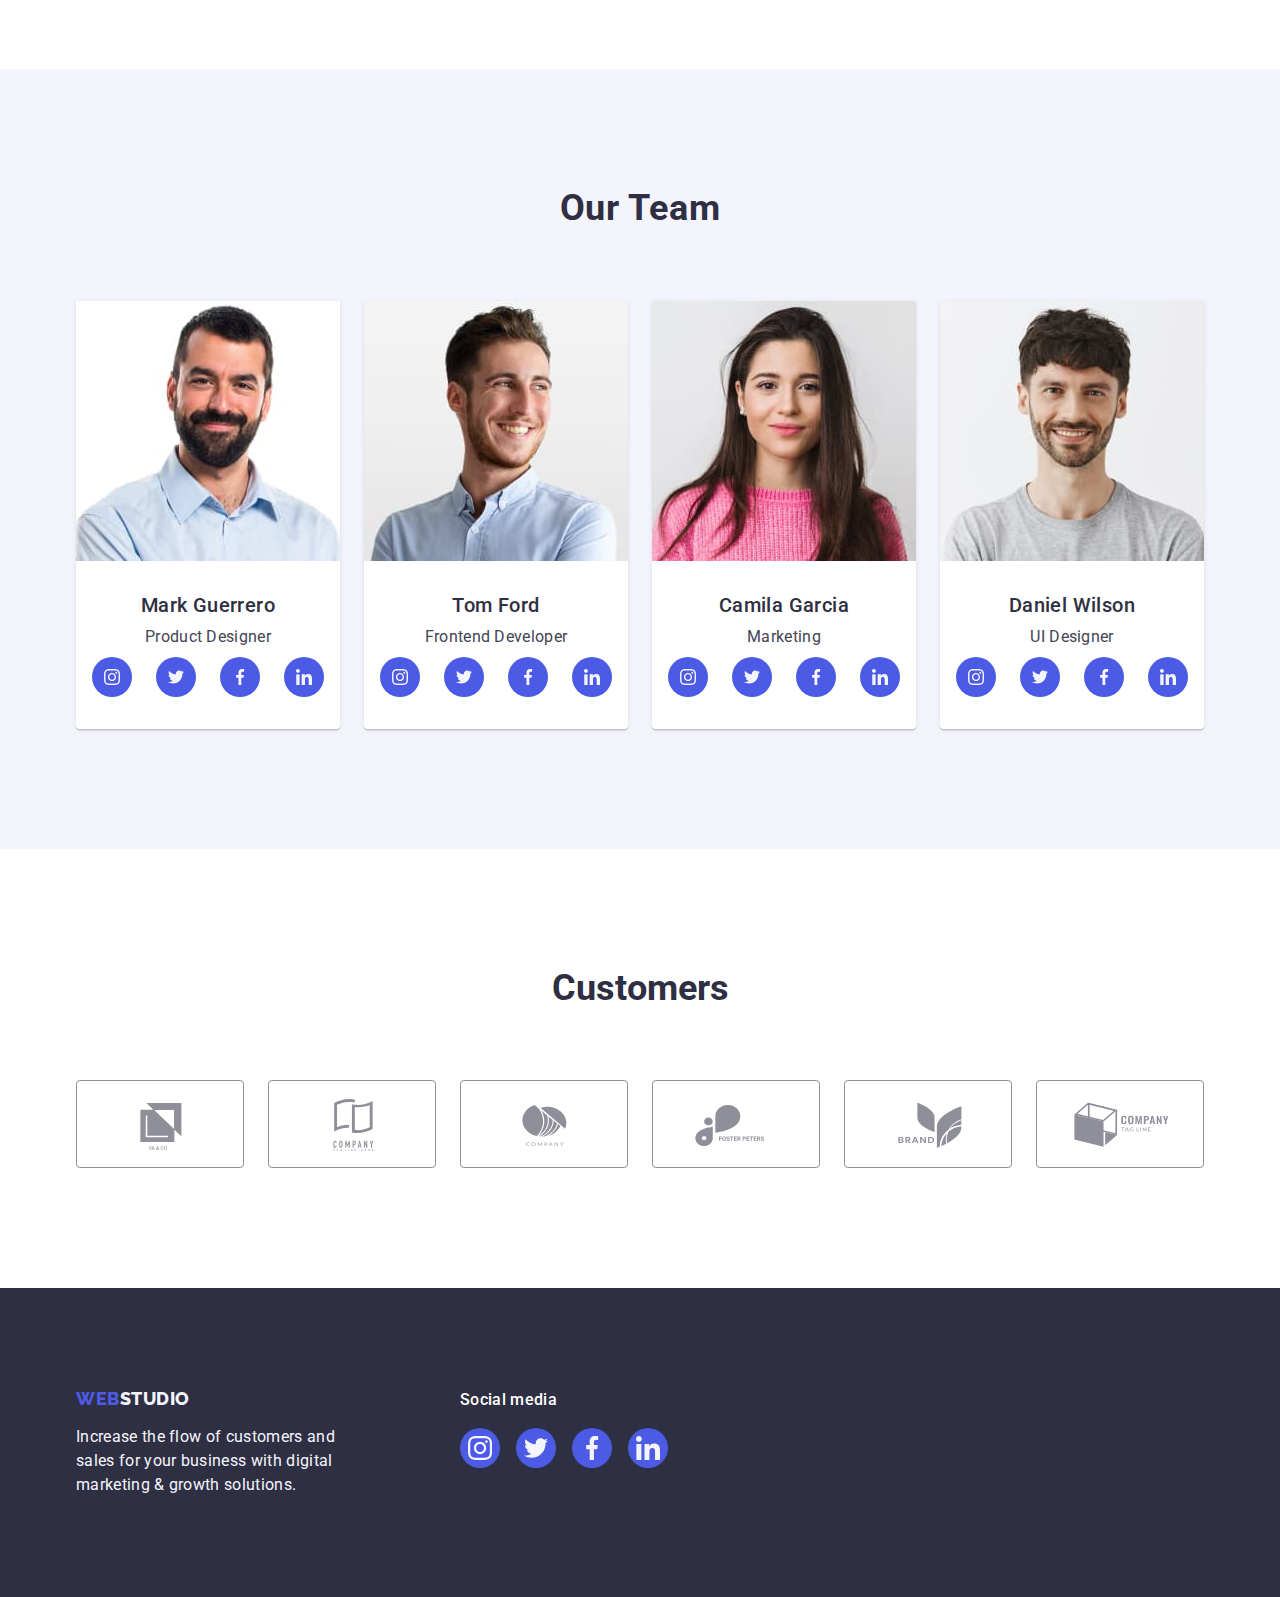
==== commit 68192130: "update js for modal window" ====
--- a/index.html
+++ b/index.html
@@ -62,7 +62,9 @@
       <section class="hero-section">
         <div class="container">
           <h1 class="main-title">Effective Solutions for Your Business</h1>
-          <button type="button" class="button">Order Service</button>
+          <button type="button" class="button" data-modal-open>
+            Order Service
+          </button>
         </div>
       </section>
 
@@ -586,9 +588,9 @@
         </div>
       </div>
     </footer>
-    <div class="backdrop is-hidden">
-      <div class="modal data-modal">
-        <button type="button" class="modal-close-btn data-modal-close">
+    <div class="backdrop is-hidden" data-modal>
+      <div class="modal">
+        <button type="button" class="modal-close-btn" data-modal-close>
           <svg class="modal-close-icon">
             <use href="./images/icons.svg#icon-close"></use>
           </svg>
--- a/css/style.css
+++ b/css/style.css
@@ -514,9 +514,9 @@
 }
 
 .is-hidden {
-  /* opacity: 0;
+  opacity: 0;
   visibility: hidden;
-  pointer-events: none; */
+  pointer-events: none;
 }
 .modal {
   width: 408px;
@@ -553,6 +553,7 @@
 .modal-close-btn:focus {
   background-color: #404bbf;
   border: none;
+  fill: #ffffff;
 }
 
 .modal-close-icon {
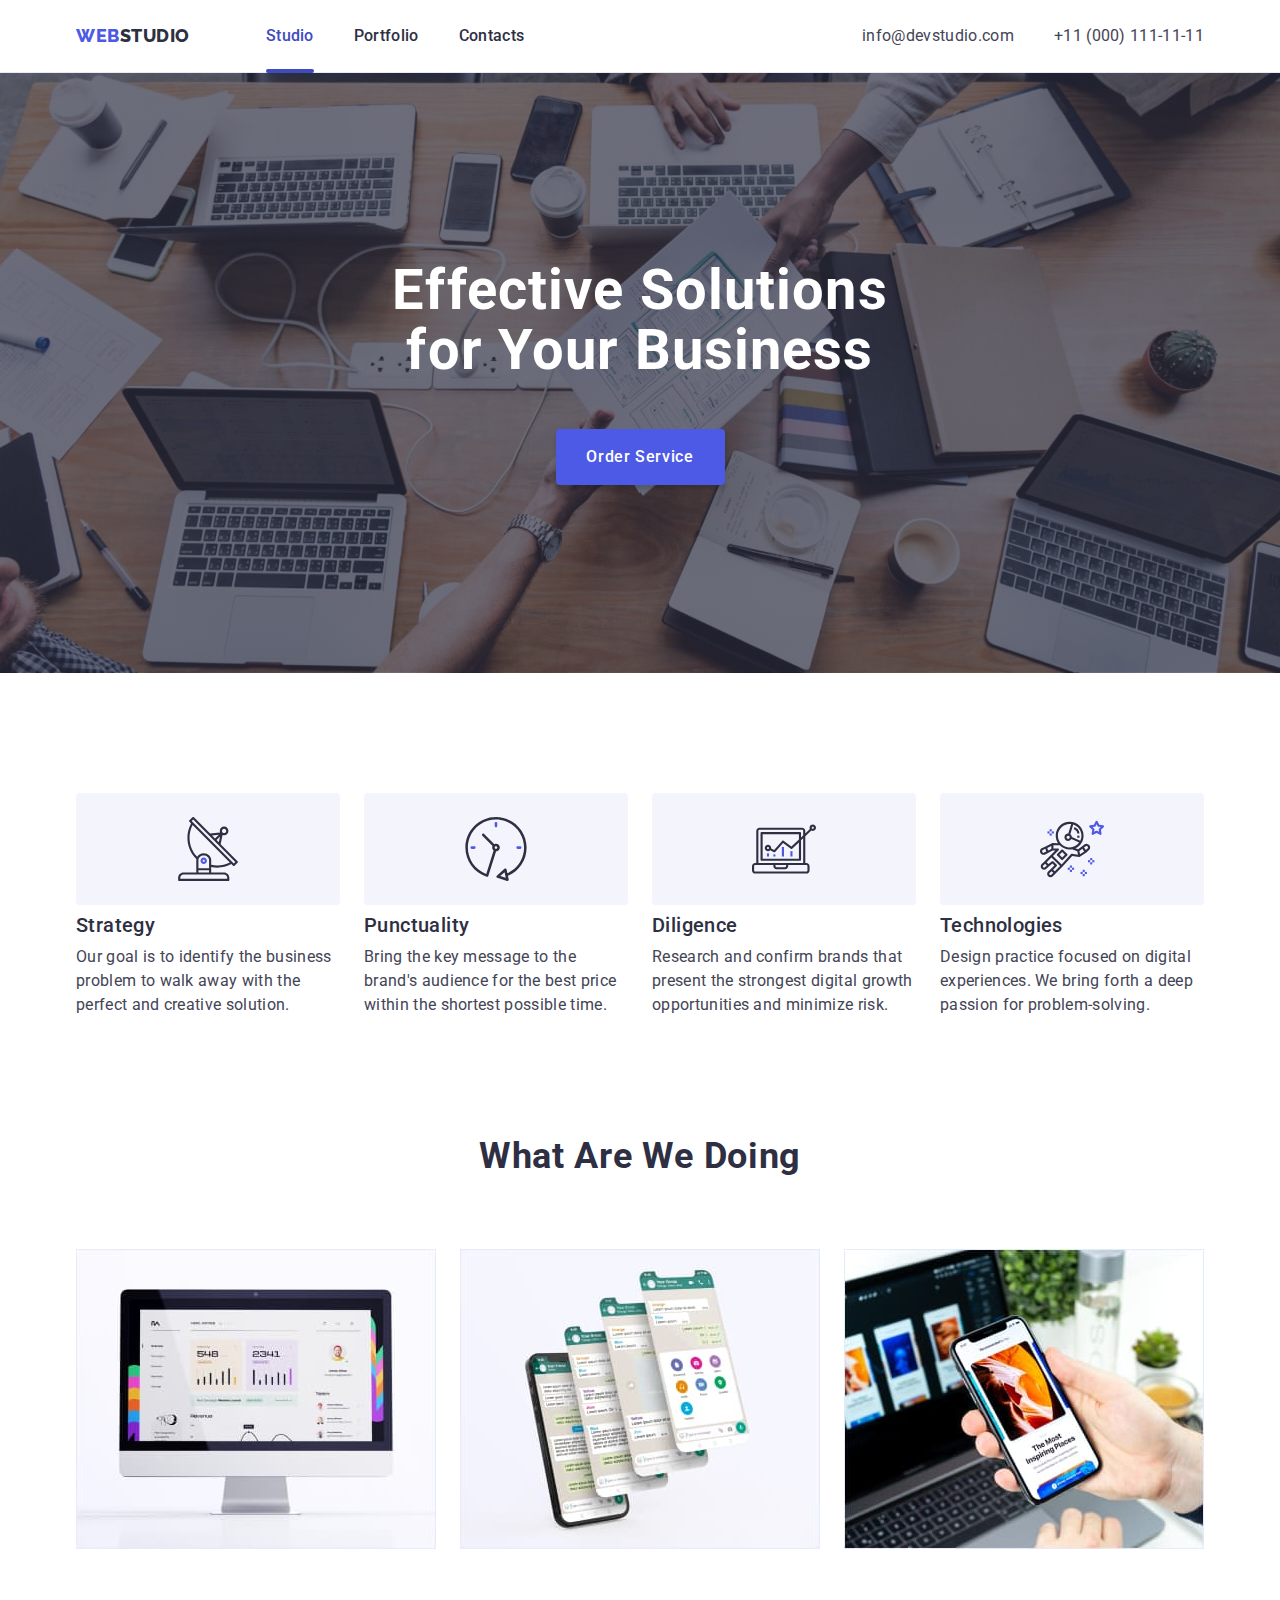
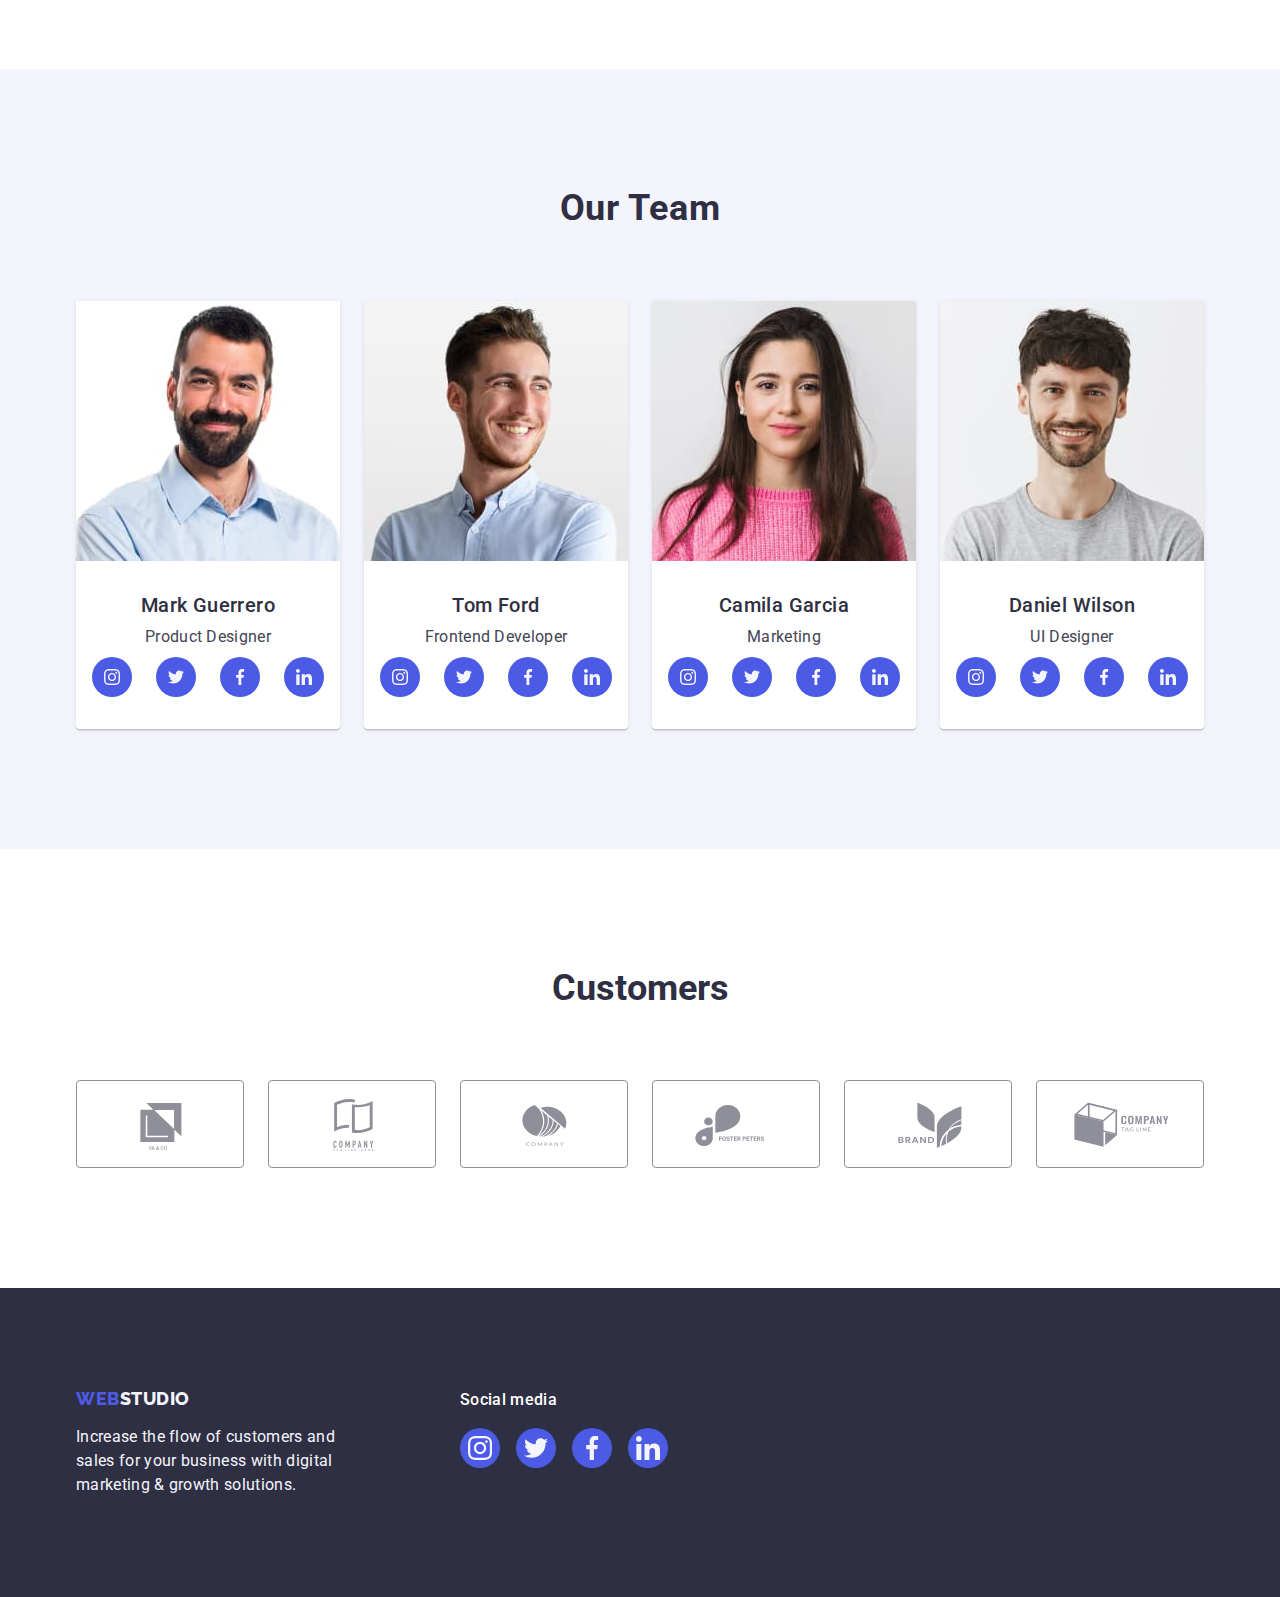
==== commit 1132a881: "create active-page class" ====
--- a/index.html
+++ b/index.html
@@ -18,7 +18,7 @@
     <link rel="stylesheet" href="./css/style.css" />
   </head>
   <body>
-    <!-- Header -->
+    <!-- ========== Header ========== -->
     <header class="page-header">
       <div class="header-container container">
         <nav class="menu-nav">
@@ -27,7 +27,9 @@
           >
           <ul class="menu list">
             <li>
-              <a href="./index.html" class="nav-list link">Studio</a>
+              <a href="./index.html" class="nav-list link active-page"
+                >Studio</a
+              >
             </li>
             <li>
               <a href="./portfolio.html" class="nav-list link">Portfolio</a>
@@ -55,9 +57,9 @@
       </div>
     </header>
 
-    <!-- Main content -->
+    <!-- =========== Main content start ==========  -->
     <main>
-      <!-- Hero Section -->
+      <!--- Hero Section 1 start -->
 
       <section class="hero-section">
         <div class="container">
@@ -68,7 +70,7 @@
         </div>
       </section>
 
-      <!-- Section 1 -->
+      <!-- ========== Section 2 - start ========== -->
 
       <section class="features">
         <div class="container">
@@ -146,7 +148,7 @@
         </div>
       </section>
 
-      <!-- Section 2 -->
+      <!-- ========== Section 3 - start ========== -->
 
       <section class="work-examples">
         <div class="container">
@@ -177,7 +179,7 @@
         </div>
       </section>
 
-      <!-- ========== Our team - Section 3 ========== -->
+      <!-- ========== Section 4 - start ========== -->
 
       <section class="section-team-list">
         <div class="container">
@@ -435,7 +437,7 @@
         </div>
       </section>
 
-      <!-- ========== Customers - Section 4 ========== -->
+      <!-- ========== Section 5 - start ========== -->
       <section class="customer-section">
         <div class="container">
           <h2 class="customer-section-title">Customers</h2>
@@ -519,7 +521,7 @@
       </section>
     </main>
 
-    <!-- Footer -->
+    <!-- =========== Footer start ==========  -->
 
     <footer class="footer">
       <div class="container footer-container">
@@ -532,7 +534,7 @@
             digital marketing & growth solutions.
           </p>
         </div>
-        <!-- Footer social link  -->
+        <!-- ========== Footer social link =========== -->
         <div class="footer-social-media">
           <p class="footer-text-social">Social media</p>
           <ul class="footer-social-link-list list link">
@@ -588,15 +590,20 @@
         </div>
       </div>
     </footer>
+
+    <!-- =========== Backdrop start ==========  -->
+
     <div class="backdrop is-hidden" data-modal>
       <div class="modal">
         <button type="button" class="modal-close-btn" data-modal-close>
-          <svg class="modal-close-icon">
+          <svg class="modal-close-icon" width="8" height="8">
             <use href="./images/icons.svg#icon-close"></use>
           </svg>
         </button>
       </div>
     </div>
+
+    <!-- =========== Script start ==========  -->
     <script src="./js/modal.js"></script>
   </body>
 </html>
--- a/css/style.css
+++ b/css/style.css
@@ -50,7 +50,7 @@
 img {
   display: block;
 }
-/*========== Header ========== */
+/*=============== Header =============== */
 
 .page-header {
   border-bottom: 1px solid #e7e9fc;
@@ -119,6 +119,23 @@
 .nav-list:focus {
   color: var(--color-nav-list-focus);
 }
+.active-page {
+  position: relative;
+  color: #404bbf;
+  transition: color 250ms cubic-bezier(0.4, 0, 0.2, 1);
+}
+.active-page::after {
+  position: absolute;
+  content: '';
+  display: block;
+  background-color: #404bbf;
+  height: 4px;
+  width: 100%;
+  border-radius: 2px;
+  left: 0;
+  height: 4px;
+  bottom: -1px;
+}
 
 /* Address navigation section */
 
@@ -150,8 +167,9 @@
   color: var(--color-address-nav-link-focus);
 }
 
-/* Main content */
-/* Hero section */
+/* =========== MAIN CONTENT START========== */
+
+/* ----- Hero section 1 start ----- */
 .hero-section {
   background-color: var(--background-color-hero);
   padding: 188px 0;
@@ -195,6 +213,7 @@
   letter-spacing: 0.04em;
   color: #ffffff;
   cursor: pointer;
+  transition: background-color 250ms cubic-bezier(0.4, 0, 0.2, 1);
 }
 
 .button:hover,
@@ -202,7 +221,7 @@
   background-color: #404bbf;
 }
 
-/* Section 1 */
+/* ========== Section 2 - start ========== */
 
 .visually-hidden {
   position: absolute;
@@ -257,7 +276,7 @@
   background-color: var(--icon-background-colour);
 }
 
-/* Section 2  What we are doing*/
+/* ========== Section 3 - start ==========*/
 .work-examples {
   padding-bottom: 120px;
 }
@@ -283,7 +302,7 @@
   width: calc((100% - 48px) / 3);
 }
 
-/* Section 3  - Our Team */
+/* ========== Section 4 - start ========== */
 .team {
   display: flex;
   gap: 24px;
@@ -362,6 +381,7 @@
   display: flex;
   align-items: center;
   justify-content: center;
+  transition: background-color 250ms cubic-bezier(0.4, 0, 0.2, 1);
 }
 .social-link-icon:hover {
   background-color: #404bbf;
@@ -374,7 +394,7 @@
   fill: var(--social-link-icon-colour);
 }
 
-/* ========== Customers - Section 4 ========== */
+/* ========== Section 5 - start ========== */
 
 .customer-section {
   padding-top: 120px;
@@ -412,6 +432,8 @@
   align-items: center;
   justify-content: center;
   color: var(--customer-section-icon-color);
+  transition: border-color 250ms cubic-bezier(0.4, 0, 0.2, 1),
+    color 250ms cubic-bezier(0.4, 0, 0.2, 1);
 }
 
 .customer-link-icon:hover,
@@ -423,6 +445,7 @@
 .customer-icon {
   fill: currentColor;
 }
+/* ========== Section 5 - end ========== */
 
 /* ============ FOOTER START ========== */
 .footer {
@@ -475,6 +498,7 @@
   display: flex;
   align-items: center;
   justify-content: center;
+  transition: background-color 250ms cubic-bezier(0.4, 0, 0.2, 1);
 }
 
 .footer-social-link-icon:hover,
@@ -501,7 +525,7 @@
 }
 /* ============ FOOTER END ========== */
 
-/* =========== MODAL SECTION START =========== */
+/* =========== MODAL WINDOW START =========== */
 .backdrop {
   position: fixed;
   top: 0;
@@ -557,11 +581,9 @@
 }
 
 .modal-close-icon {
-  width: 8px;
-  height: 8px;
   transition: fill 250ms cubic-bezier(0.4, 0, 0.2, 1);
 }
-/* =========== MODAL SECTION END =========== */
+/* =========== MODAL WINDOW END =========== */
 
 /* ============== PORTFOLIO START ==============  */
 
